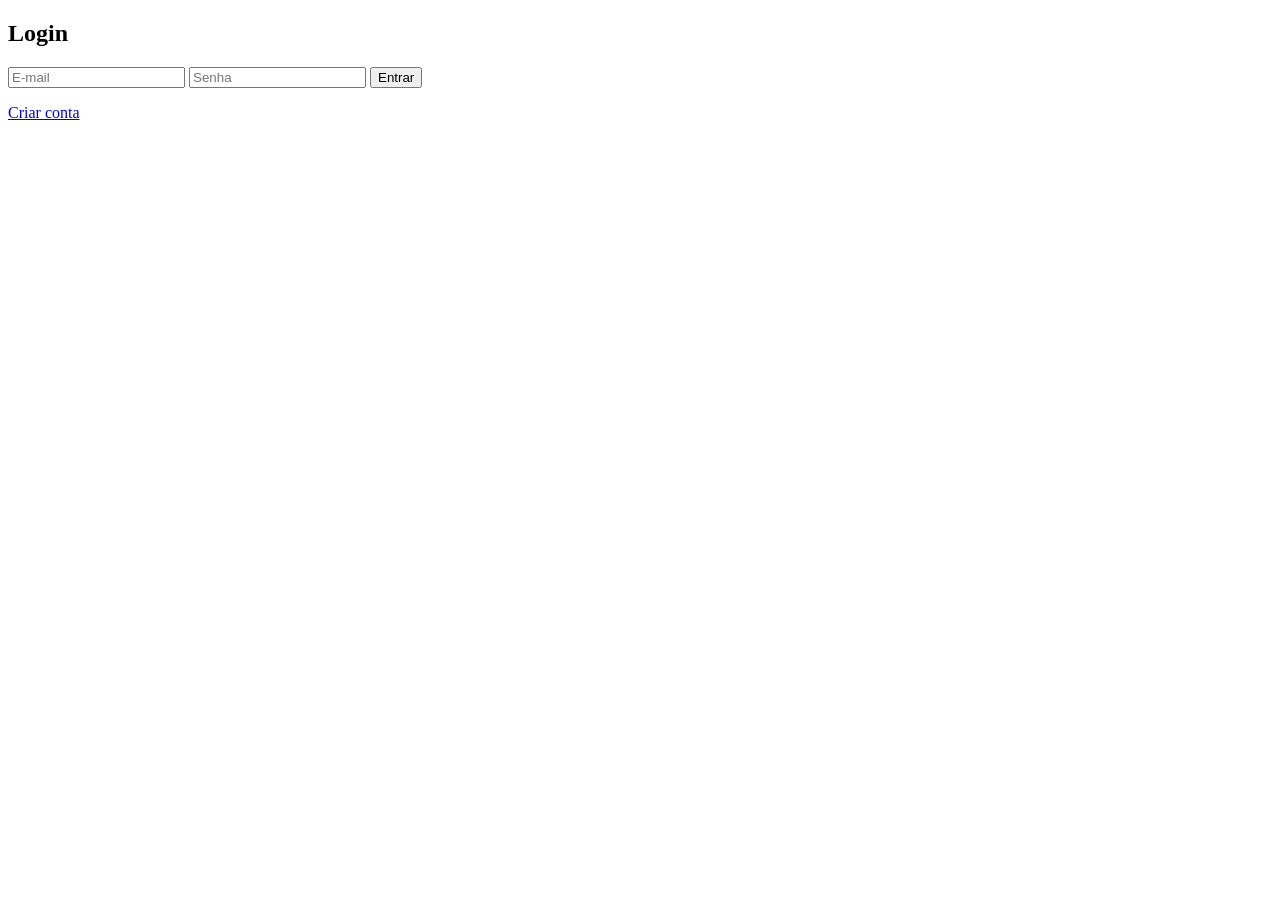
==== login.html @ ef648dd6 "aula 9 sla" ====
<!DOCTYPE html>
<html lang="pt-br">   
    <head>
        <meta charset="UTF-8">
        <title>Login</title>
        <link rel="stylesheet" href="style/style.css">
    </head>
    <body>
        
        <main class="conteiner">
            <form id="loginForm">
                <h2>Login</h2>

                <input type="email" id="email" placeholder="E-mail" required>
                <input type="password" id="password" placeholder="Senha" required>
                
                <button type="submit">Entrar</button>

                <p id="message"></p>

                <p><a href="registro.html">Criar conta</a></p>
            </form>
        </main>

        <script src="scripts/app-server.js"></script>
    </body>
</html>
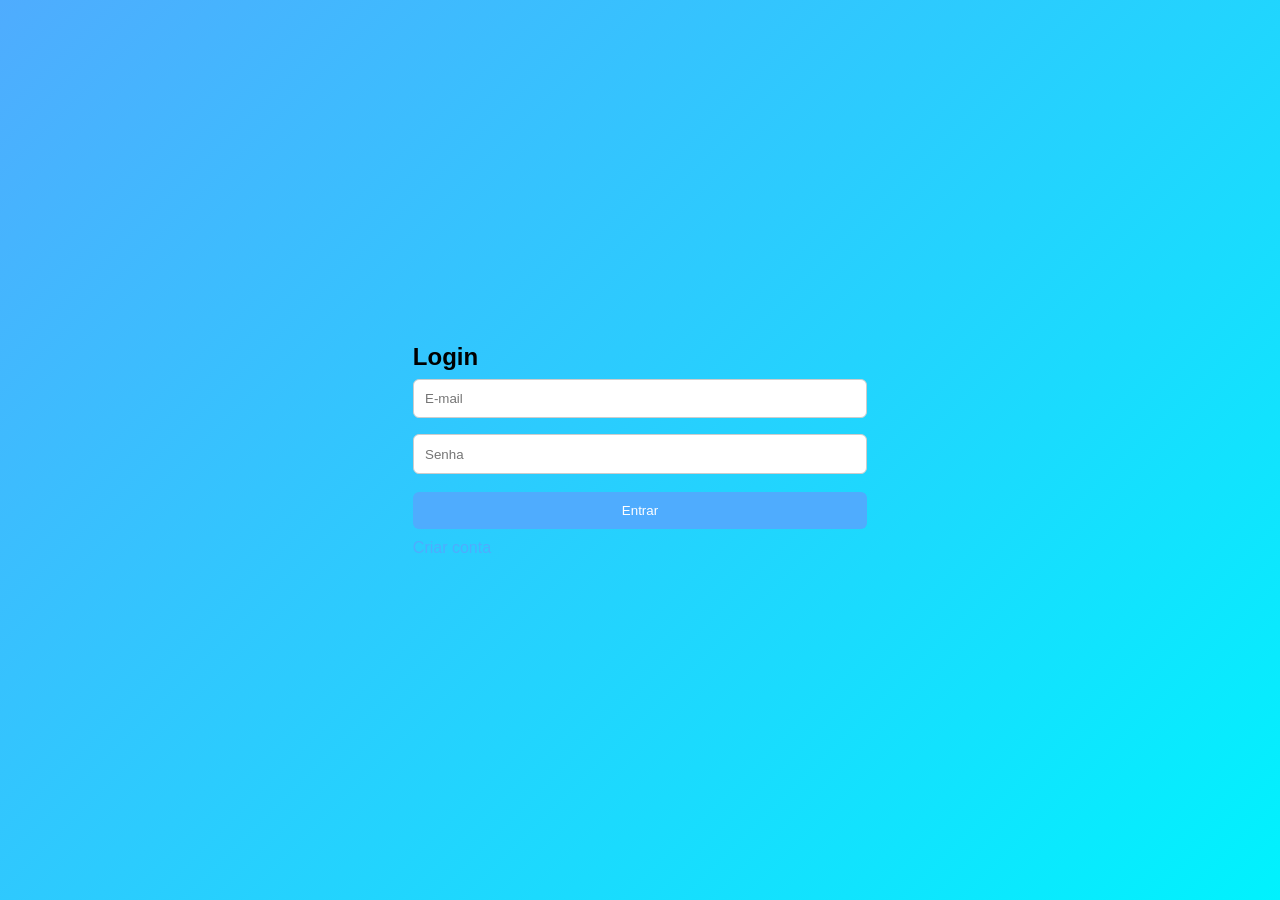
==== commit 28469dfb: "edit tuoo" ====
--- a/login.html
+++ b/login.html
@@ -3,7 +3,7 @@
     <head>
         <meta charset="UTF-8">
         <title>Login</title>
-        <link rel="stylesheet" href="style/style.css">
+        <link rel="stylesheet" href="styles/style.css">
     </head>
     <body>
         
--- a/styles/style.css
+++ b/styles/style.css
@@ -0,0 +1,78 @@
+* {
+    margin: 0;
+    padding: 0;
+    box-sizing: border-box;
+    font-family: "Segoe UI", sans-serif;
+}
+
+body { 
+    height:100vh;
+    display: flex;
+    justify-content: center;
+    align-items: center;   
+    background: linear-gradient(135deg, #4facfe, #00f2fe);
+}
+
+.container {
+    background: white;
+    padding: 2rem;
+    border-radius: 12px;
+    width: 320px;
+    text-align: center;
+    box-shadow: 0 10px 25px rgba(0, 0, 0, 2);
+    transition: 0.3s;
+}
+.container:hover {
+    transform:scale(1.02);
+}
+
+input{
+    width: 100%;
+    padding: 0.7rem;
+    margin: 0.5rem 0;
+    border-radius: 6px;
+    border: 1px solid #ccc;
+}
+input:focus {
+    border-color: #4facfe;
+    outline: none;
+}
+button {
+    width: 100%;
+    padding: 0.7rem;
+    margin-top: 10px;
+    background: #4facfe;
+    color: white;
+    border: none;
+    border-radius: 6px;
+    cursor: pointer;
+}
+button:hover {
+    background: #00c6fe;
+}
+a{
+    color: #4facfe;
+    text-decoration: none;
+}
+a:hover {
+    text-decoration: underline;
+}
+
+#message {
+    margin-top: 10px;
+    font-size: 0.9rem;
+}
+#status{
+    margin: 15px 0;
+    font-weight: bold;
+}
+.actions{
+    display: flex;
+    flex-direction: column;
+    gap:10px;
+}
+@media (max-width: 400px) {
+    .container {
+        width: 90%;
+    }
+}
